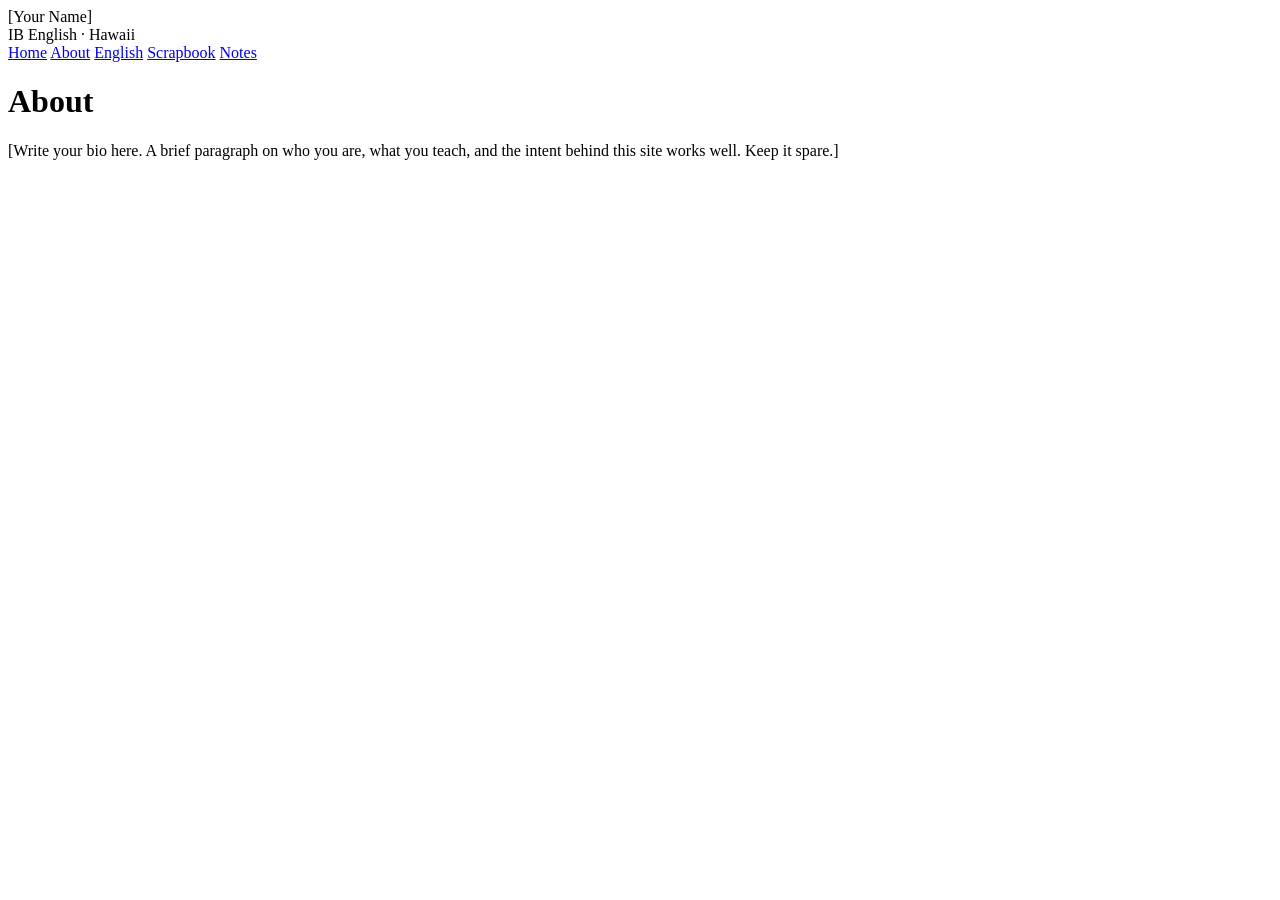
==== about.html @ 3e7f0618 "initial commit" ====
<!DOCTYPE html>
<html lang="en">
<head>
  <meta charset="UTF-8">
  <meta name="viewport" content="width=device-width, initial-scale=1.0">
  <title>About — [Your Name]</title>
  <link rel="stylesheet" href="css/style.css">
</head>
<body>

  <aside class="sidebar">
    <span class="sidebar-title">[Your Name]<br>IB English · Hawaii</span>
    <nav>
      <a href="index.html">Home</a>
      <a href="about.html" class="active">About</a>
      <a href="english/index.html">English</a>
      <a href="scrapbook.html">Scrapbook</a>
      <a href="placeholder.html">Notes</a>
    </nav>
  </aside>

  <main class="main">
    <h1>About</h1>
    <p>
      [Write your bio here. A brief paragraph on who you are, what you teach,
      and the intent behind this site works well. Keep it spare.]
    </p>
  </main>

</body>
</html>
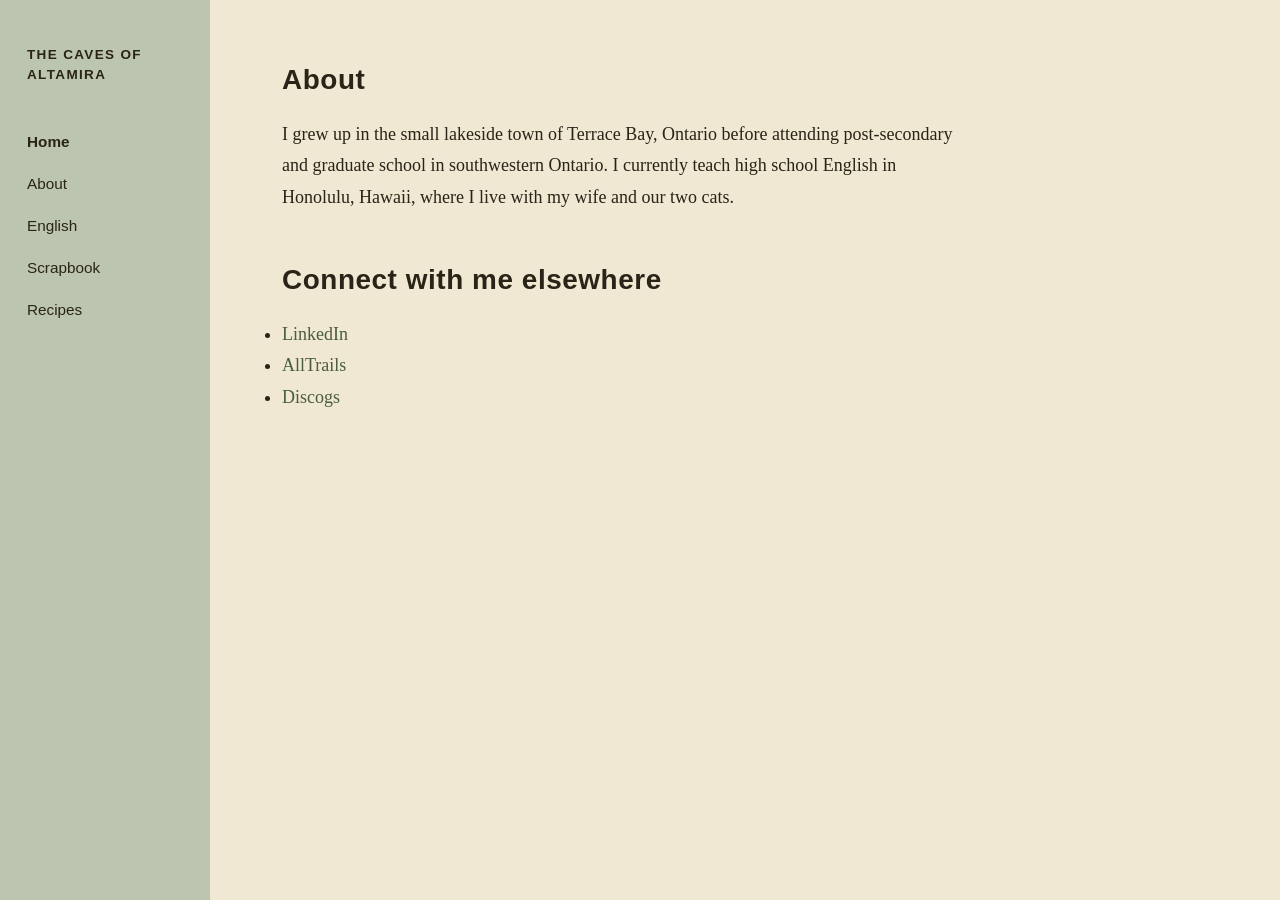
==== commit 67292539: "added about me, some scrapbook entries, and made  some other minor changes, e.g. to the menu" ====
--- a/about.html
+++ b/about.html
@@ -3,28 +3,40 @@
 <head>
   <meta charset="UTF-8">
   <meta name="viewport" content="width=device-width, initial-scale=1.0">
-  <title>About — [Your Name]</title>
+  <title>About Kyle Malashewski</title>
   <link rel="stylesheet" href="css/style.css">
 </head>
 <body>
 
-  <aside class="sidebar">
-    <span class="sidebar-title">[Your Name]<br>IB English · Hawaii</span>
+   <aside class="sidebar">
+    <span class="sidebar-title">The Caves of Altamira</span>
     <nav>
-      <a href="index.html">Home</a>
-      <a href="about.html" class="active">About</a>
-      <a href="english/index.html">English</a>
+      <a href="index.html" class="active">Home</a>
+      <a href="about.html">About</a>
+      <a href="english/english-index.html">English</a>
       <a href="scrapbook.html">Scrapbook</a>
-      <a href="placeholder.html">Notes</a>
+      <a href="recipes.html">Recipes</a>
     </nav>
   </aside>
 
   <main class="main">
     <h1>About</h1>
     <p>
-      [Write your bio here. A brief paragraph on who you are, what you teach,
-      and the intent behind this site works well. Keep it spare.]
+      I grew up in the small lakeside town of Terrace Bay, Ontario before attending post-secondary and graduate 
+      school in southwestern Ontario. I currently teach high school English in Honolulu, Hawaii, where I live with 
+      my wife and our two cats. 
     </p>
+   
+<br>
+  <h1>Connect with me elsewhere</h1>
+    <p>
+<ul>
+  <li><a href="https://www.linkedin.com/in/kyle-malashewski-phd-96bb2613/">LinkedIn</a></li>
+  <li><a href="https://www.alltrails.com/members/kyle-malashewski">AllTrails</a>
+    <li><a href="https://www.discogs.com/user/mk.garrett">Discogs</a>
+</ul>
+    </p>
+
   </main>
 
 </body>
--- a/css/style.css
+++ b/css/style.css
@@ -0,0 +1,429 @@
+/* ============================================================
+   Root variables
+   ============================================================ */
+:root {
+  --bg:           #f0e8d2;
+  --sidebar-bg:   #bcc5af;
+  --text:         #2a2318;
+  --muted:        #6b6255;
+  --link:         #4a5e3a;
+  --link-hover:   #1e3320;
+  --accent:       #8fa080;
+  --aside-bg:     #d5dfc9;
+  --scrap-col:    #e2d9c2;
+  --border:       #cdc4ae;
+}
+
+/* ============================================================
+   Reset
+   ============================================================ */
+*, *::before, *::after {
+  box-sizing: border-box;
+  margin: 0;
+  padding: 0;
+}
+
+html {
+  font-size: 18px;
+  scroll-behavior: smooth;
+}
+
+/* ============================================================
+   Page layout
+   ============================================================ */
+body {
+  display: flex;
+  min-height: 100vh;
+  background-color: var(--bg);
+  color: var(--text);
+  font-family: Baskerville, "Baskerville Old Face", "Libre Baskerville",
+               Garamond, "Times New Roman", serif;
+  line-height: 1.75;
+}
+
+/* ============================================================
+   Sidebar
+   ============================================================ */
+.sidebar {
+  width: 210px;
+  flex-shrink: 0;
+  background-color: var(--sidebar-bg);
+  padding: 2.5rem 1.5rem;
+  position: sticky;
+  top: 0;
+  height: 100vh;
+  overflow-y: auto;
+  display: flex;
+  flex-direction: column;
+}
+
+.sidebar-title {
+  font-family: "Gill Sans", "Gill Sans MT", Calibri, "Trebuchet MS", sans-serif;
+  font-size: 0.75rem;
+  font-weight: 600;
+  letter-spacing: 0.1em;
+  text-transform: uppercase;
+  color: var(--text);
+  line-height: 1.5;
+  margin-bottom: 2rem;
+}
+
+.sidebar nav {
+  display: flex;
+  flex-direction: column;
+}
+
+.sidebar nav a {
+  font-family: "Gill Sans", "Gill Sans MT", Calibri, "Trebuchet MS", sans-serif;
+  font-size: 0.85rem;
+  color: var(--text);
+  text-decoration: none;
+  padding: 0.4rem 0;
+  border-bottom: 1px solid transparent;
+  transition: border-color 0.15s;
+}
+
+.sidebar nav a:hover {
+  border-bottom-color: var(--text);
+}
+
+.sidebar nav a.active {
+  font-weight: 700;
+}
+
+.back-link {
+  font-family: "Gill Sans", "Gill Sans MT", Calibri, "Trebuchet MS", sans-serif;
+  font-size: 0.78rem;
+  color: var(--text);
+  text-decoration: none;
+  opacity: 0.65;
+  display: inline-block;
+  margin-bottom: 1.75rem;
+  transition: opacity 0.15s;
+}
+
+.back-link:hover {
+  opacity: 1;
+}
+
+.nav-section-label {
+  font-family: "Gill Sans", "Gill Sans MT", Calibri, "Trebuchet MS", sans-serif;
+  font-size: 0.68rem;
+  letter-spacing: 0.12em;
+  text-transform: uppercase;
+  color: var(--muted);
+  margin: 1.25rem 0 0.3rem;
+  display: block;
+}
+
+/* ============================================================
+   Main content
+   ============================================================ */
+.main {
+  flex: 1;
+  padding: 3.5rem 4rem 5rem;
+  max-width: 820px;
+}
+
+/* ============================================================
+   Typography
+   ============================================================ */
+h1 {
+  font-family: "Gill Sans", "Gill Sans MT", Calibri, "Trebuchet MS", sans-serif;
+  font-size: 1.55rem;
+  font-weight: 600;
+  letter-spacing: 0.02em;
+  line-height: 1.2;
+  margin-bottom: 1.25rem;
+}
+
+h2 {
+  font-family: "Gill Sans", "Gill Sans MT", Calibri, "Trebuchet MS", sans-serif;
+  font-size: 0.8rem;
+  font-weight: 700;
+  letter-spacing: 0.14em;
+  text-transform: uppercase;
+  color: var(--muted);
+  margin: 3rem 0 0.75rem;
+}
+
+h3 {
+  font-family: Baskerville, "Baskerville Old Face", Garamond, serif;
+  font-size: 1.2rem;
+  font-weight: normal;
+  font-style: italic;
+  margin: 2.75rem 0 0.75rem;
+}
+
+h4 {
+  font-family: "Gill Sans", "Gill Sans MT", Calibri, "Trebuchet MS", sans-serif;
+  font-size: 0.7rem;
+  font-weight: 700;
+  letter-spacing: 0.12em;
+  text-transform: uppercase;
+  color: var(--muted);
+  margin: 1.75rem 0 0.4rem;
+}
+
+p {
+  margin-bottom: 1rem;
+}
+
+a {
+  color: var(--link);
+  text-decoration: none;
+  border-bottom: 1px solid transparent;
+  transition: border-color 0.15s;
+}
+
+a:hover {
+  border-bottom-color: var(--link);
+}
+
+em {
+  font-style: italic;
+}
+
+strong {
+  font-weight: bold;
+}
+
+/* ============================================================
+   Block elements
+   ============================================================ */
+blockquote {
+  border-left: 3px solid var(--accent);
+  padding: 0.4rem 0 0.4rem 1.25rem;
+  margin: 1.75rem 0;
+  font-style: italic;
+  color: var(--muted);
+  font-size: 1.05rem;
+  line-height: 1.6;
+}
+
+blockquote cite {
+  display: block;
+  font-style: normal;
+  font-size: 0.75rem;
+  margin-top: 0.5rem;
+  font-family: "Gill Sans", "Gill Sans MT", Calibri, sans-serif;
+  letter-spacing: 0.08em;
+  text-transform: uppercase;
+}
+
+.prl-meta {
+  font-family: "Gill Sans", "Gill Sans MT", Calibri, "Trebuchet MS", sans-serif;
+  font-size: 0.72rem;
+  letter-spacing: 0.1em;
+  text-transform: uppercase;
+  color: var(--muted);
+  margin-bottom: 0.4rem;
+}
+
+.section-rule {
+  border: none;
+  border-top: 1px solid var(--border);
+  margin: 3rem 0;
+}
+
+.section-label {
+  font-family: "Gill Sans", "Gill Sans MT", Calibri, "Trebuchet MS", sans-serif;
+  font-size: 0.68rem;
+  letter-spacing: 0.15em;
+  text-transform: uppercase;
+  color: var(--muted);
+  display: block;
+  margin-bottom: 0.15rem;
+}
+
+/* ============================================================
+   Drama study components
+   ============================================================ */
+
+/* "In Context" aside box */
+.in-context {
+  background-color: var(--aside-bg);
+  padding: 1rem 1.25rem;
+  margin: 1.75rem 0;
+  font-size: 0.92rem;
+  line-height: 1.65;
+}
+
+.in-context .label {
+  font-family: "Gill Sans", "Gill Sans MT", Calibri, sans-serif;
+  font-size: 0.68rem;
+  letter-spacing: 0.12em;
+  text-transform: uppercase;
+  font-weight: 700;
+  color: var(--muted);
+  display: block;
+  margin-bottom: 0.5rem;
+}
+
+/* Learner Portfolio task */
+.portfolio-task {
+  border: 1px solid var(--border);
+  padding: 1.25rem 1.5rem;
+  margin: 1.75rem 0;
+  font-size: 0.95rem;
+  line-height: 1.65;
+}
+
+.portfolio-task .label {
+  font-family: "Gill Sans", "Gill Sans MT", Calibri, sans-serif;
+  font-size: 0.68rem;
+  letter-spacing: 0.12em;
+  text-transform: uppercase;
+  font-weight: 700;
+  color: var(--muted);
+  display: block;
+  margin-bottom: 0.6rem;
+}
+
+/* Resource link lists */
+.resource-list {
+  list-style: none;
+  padding: 0;
+  margin: 0.5rem 0 1.5rem;
+}
+
+.resource-list li {
+  font-family: "Gill Sans", "Gill Sans MT", Calibri, "Trebuchet MS", sans-serif;
+  font-size: 0.84rem;
+  padding: 0.3rem 0;
+  border-bottom: 1px solid var(--border);
+}
+
+.resource-list li:last-child {
+  border-bottom: none;
+}
+
+/* Assessment rationale block */
+.assessment-block {
+  margin: 1.5rem 0;
+  padding-left: 1rem;
+  border-left: 2px solid var(--border);
+}
+
+.assessment-block .global-issue {
+  font-family: "Gill Sans", "Gill Sans MT", Calibri, sans-serif;
+  font-size: 0.75rem;
+  letter-spacing: 0.08em;
+  text-transform: uppercase;
+  color: var(--muted);
+  margin-bottom: 0.6rem;
+}
+
+/* ============================================================
+   English class hub — unit list
+   ============================================================ */
+.unit-list {
+  list-style: none;
+  padding: 0;
+  margin: 0.5rem 0 2rem;
+}
+
+.unit-list li {
+  border-bottom: 1px solid var(--border);
+}
+
+.unit-list li a {
+  display: block;
+  padding: 0.7rem 0;
+  font-family: "Gill Sans", "Gill Sans MT", Calibri, "Trebuchet MS", sans-serif;
+  font-size: 0.9rem;
+  color: var(--text);
+  border-bottom: none;
+}
+
+.unit-list li a:hover {
+  color: var(--link);
+}
+
+/* ============================================================
+   Scrapbook
+   ============================================================ */
+.main.scrapbook-main {
+  padding: 0;
+  max-width: none;
+  display: flex;
+  justify-content: center;
+  align-items: flex-start;
+}
+
+.scrapbook-col {
+  width: 100%;
+  max-width: 580px;
+  background-color: var(--scrap-col);
+  padding: 3.5rem 2.5rem;
+  min-height: 100vh;
+}
+
+.scrapbook-entry {
+  margin-bottom: 3rem;
+  padding-bottom: 3rem;
+  border-bottom: 1px solid var(--border);
+}
+
+.scrapbook-entry:last-child {
+  border-bottom: none;
+  margin-bottom: 0;
+  padding-bottom: 0;
+}
+
+.scrapbook-entry img {
+  width: 100%;
+  height: auto;
+  display: block;
+  margin-bottom: 0.75rem;
+}
+
+.scrapbook-entry .video-wrap {
+  position: relative;
+  padding-bottom: 56.25%;
+  height: 0;
+  overflow: hidden;
+  margin-bottom: 0.75rem;
+}
+
+.scrapbook-entry .video-wrap iframe {
+  position: absolute;
+  top: 0; left: 0;
+  width: 100%;
+  height: 100%;
+}
+
+.entry-date {
+  font-family: "Gill Sans", "Gill Sans MT", Calibri, "Trebuchet MS", sans-serif;
+  font-size: 0.7rem;
+  letter-spacing: 0.1em;
+  text-transform: uppercase;
+  color: var(--muted);
+  display: block;
+  margin-bottom: 0.6rem;
+}
+
+.caption {
+  font-size: 0.85rem;
+  color: var(--muted);
+  font-style: italic;
+  line-height: 1.5;
+}
+
+/* ============================================================
+   Responsive
+   ============================================================ */
+@media (max-width: 660px) {
+  body {
+    flex-direction: column;
+  }
+  .sidebar {
+    width: 100%;
+    height: auto;
+    position: static;
+    padding: 1.5rem;
+  }
+  .main {
+    padding: 2rem 1.5rem;
+  }
+}
